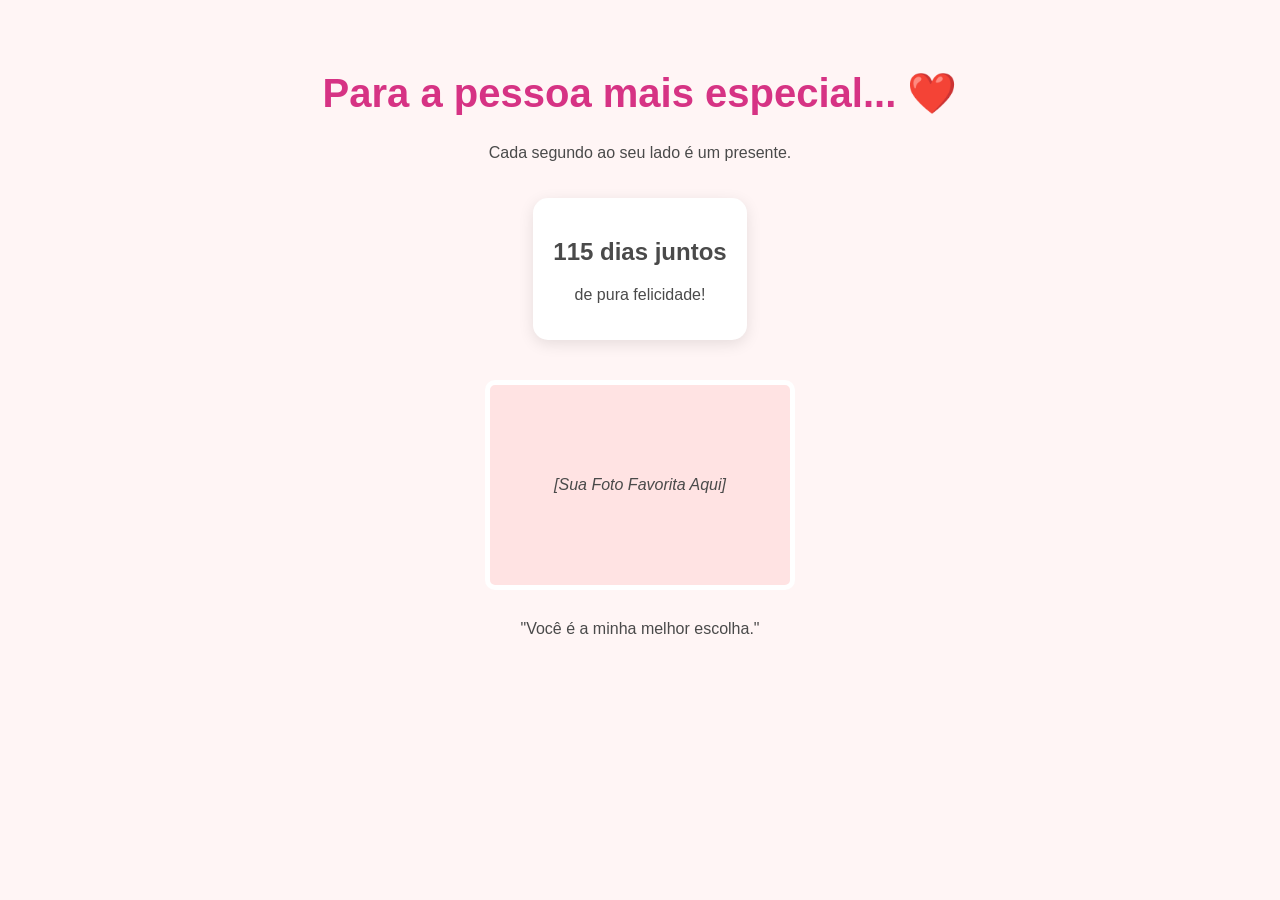
==== index.html @ 163e94c9 "test" ====
<!DOCTYPE html>
<html lang="pt-br">
<head>
    <meta charset="UTF-8">
    <meta name="viewport" content="width=device-width, initial-scale=1.0">
    <title>Para Meu Amor</title>
    <style>
        body {
            background-color: #fff5f5;
            font-family: 'Segoe UI', Tahoma, Geneva, Verdana, sans-serif;
            color: #4a4a4a;
            text-align: center;
            margin: 0;
            padding: 20px;
        }
        .header {
            margin-top: 50px;
            animation: fadeIn 2s;
        }
        h1 { color: #d63384; font-size: 2.5em; }
        
        .counter {
            background: white;
            padding: 20px;
            border-radius: 15px;
            box-shadow: 0 4px 15px rgba(0,0,0,0.1);
            display: inline-block;
            margin: 20px 0;
        }
        
        .photo-placeholder {
            width: 80%;
            max-width: 300px;
            height: 200px;
            background: #ffe3e3;
            margin: 20px auto;
            border: 5px solid white;
            border-radius: 10px;
            display: flex;
            align-items: center;
            justify-content: center;
            font-style: italic;
        }

        @keyframes fadeIn { from { opacity: 0; } to { opacity: 1; } }
    </style>
</head>
<body>

    <div class="header">
        <h1>Para a pessoa mais especial... ❤️</h1>
        <p>Cada segundo ao seu lado é um presente.</p>
    </div>

    <div class="counter">
        <h2 id="timer">Carregando nosso tempo...</h2>
        <p>de pura felicidade!</p>
    </div>

    <div class="photo-placeholder">
        [Sua Foto Favorita Aqui]
    </div>

    <p style="margin-top: 30px;">"Você é a minha melhor escolha."</p>

    <script>
      
        const dataInicio = new Date(2025, 19, 12); 

        function atualizarContador() {
            const agora = new Date();
            const diferenca = agora - dataInicio;
            
            const dias = Math.floor(diferenca / (1000 * 60 * 60 * 24));
            document.getElementById('timer').innerText = dias + " dias juntos";
        }
        setInterval(atualizarContador, 1000);
        atualizarContador();
    </script>
</body>
</html>
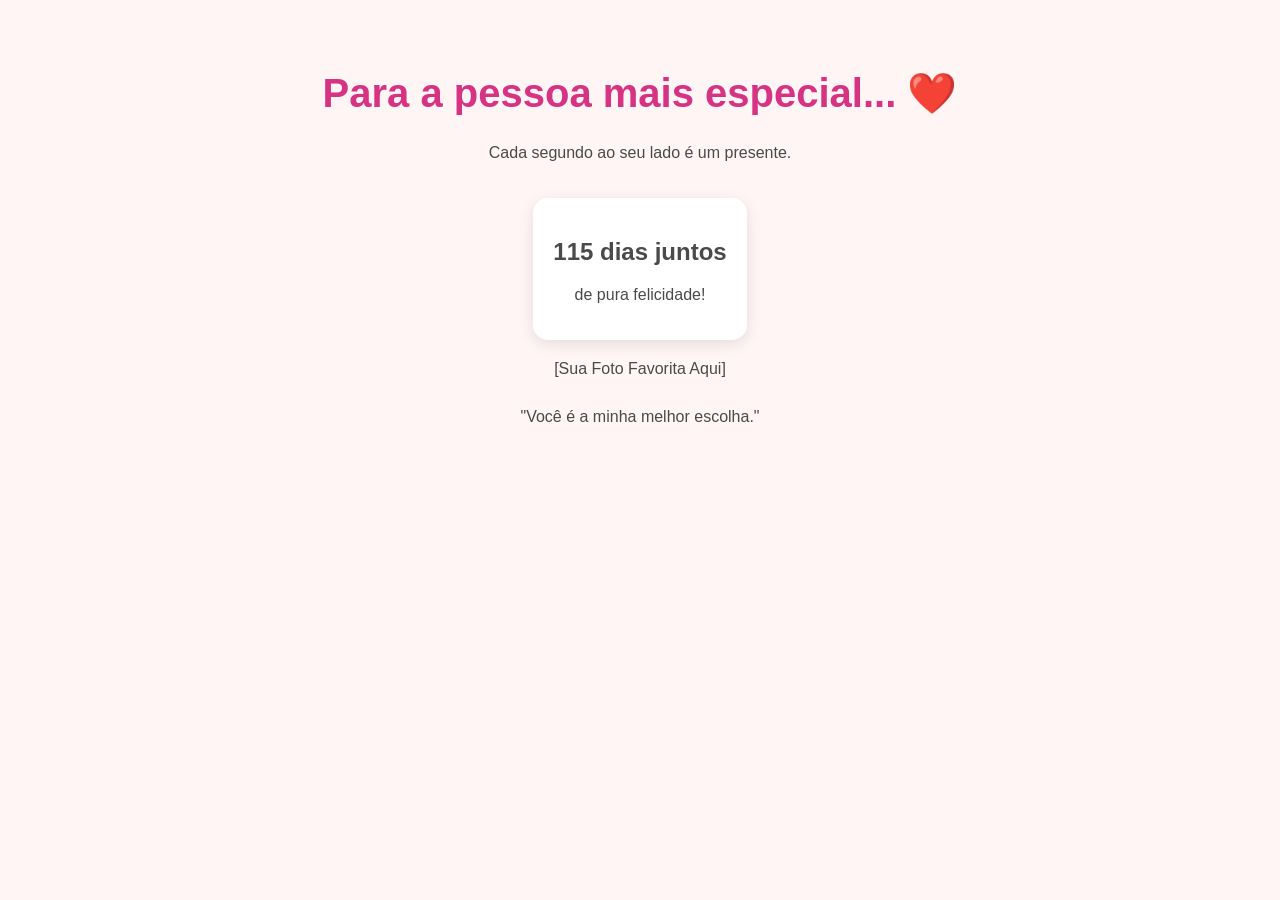
==== commit c6d2642e: "Update index.html removed img" ====
--- a/index.html
+++ b/index.html
@@ -26,20 +26,6 @@
             box-shadow: 0 4px 15px rgba(0,0,0,0.1);
             display: inline-block;
             margin: 20px 0;
-        }
-        
-        .photo-placeholder {
-            width: 80%;
-            max-width: 300px;
-            height: 200px;
-            background: #ffe3e3;
-            margin: 20px auto;
-            border: 5px solid white;
-            border-radius: 10px;
-            display: flex;
-            align-items: center;
-            justify-content: center;
-            font-style: italic;
         }
 
         @keyframes fadeIn { from { opacity: 0; } to { opacity: 1; } }
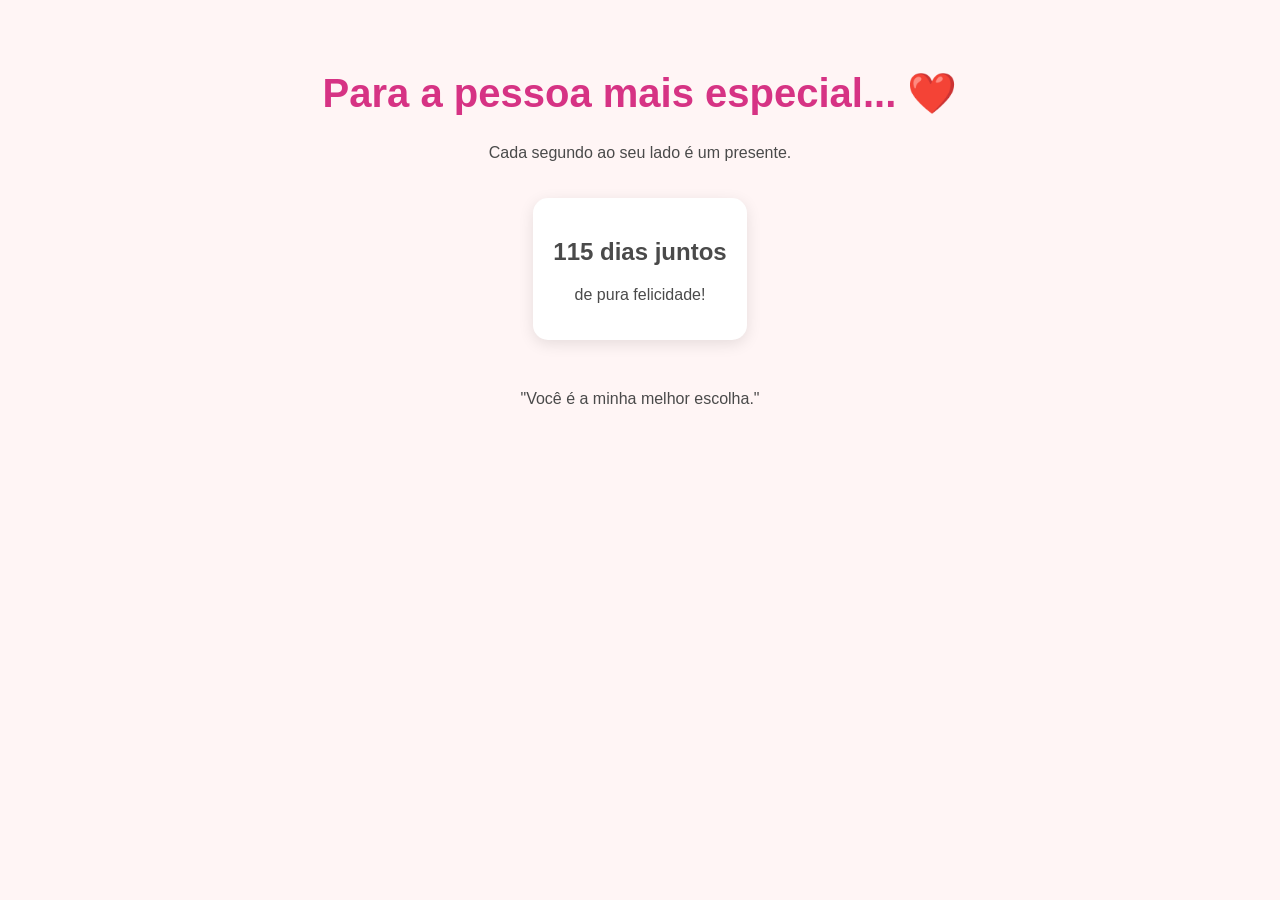
==== commit 9dfa8675: "removed img text" ====
--- a/index.html
+++ b/index.html
@@ -43,10 +43,6 @@
         <p>de pura felicidade!</p>
     </div>
 
-    <div class="photo-placeholder">
-        [Sua Foto Favorita Aqui]
-    </div>
-
     <p style="margin-top: 30px;">"Você é a minha melhor escolha."</p>
 
     <script>
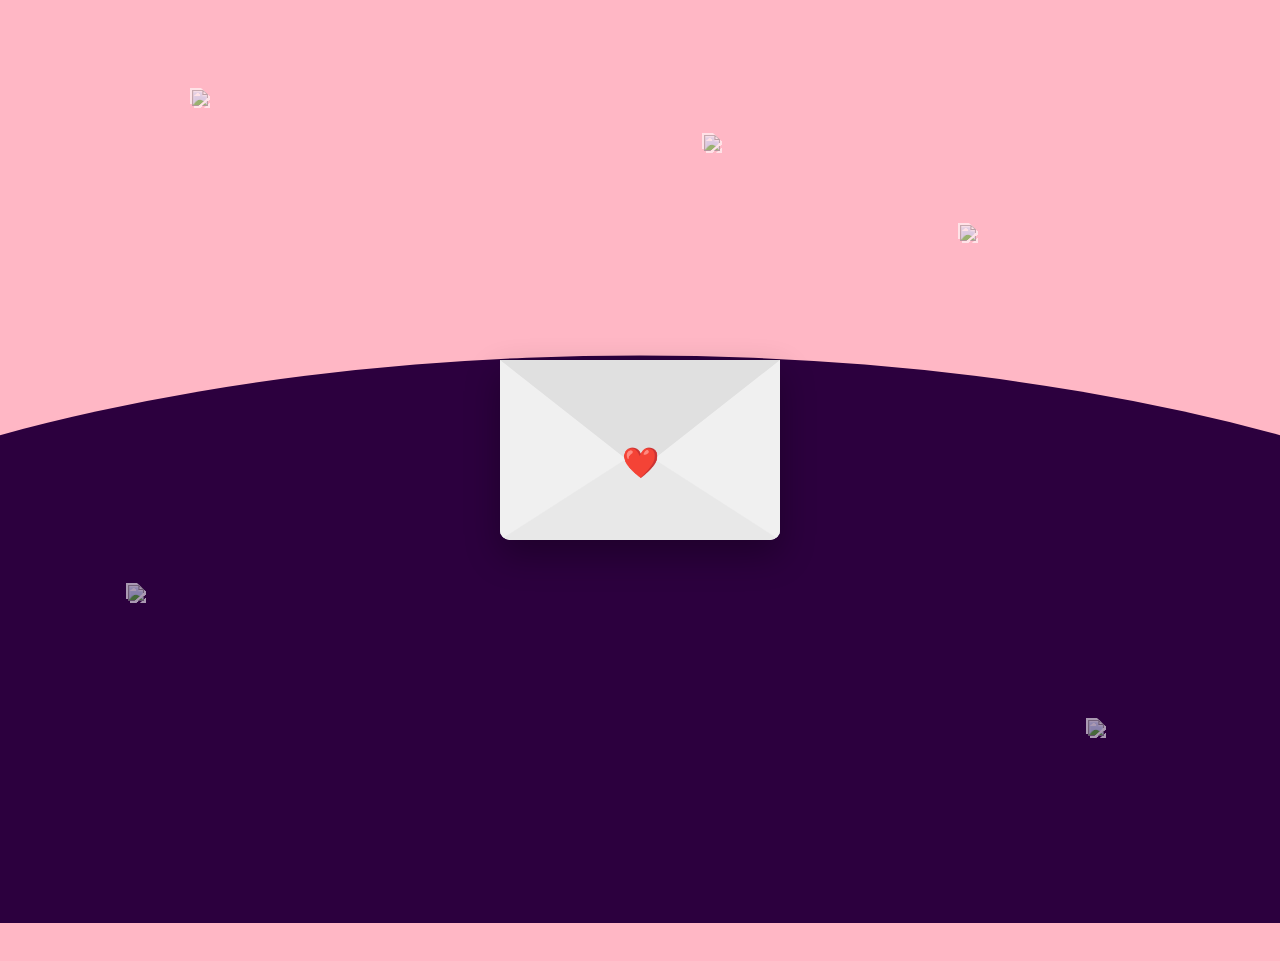
==== commit 93e019f3: "updated" ====
--- a/index.html
+++ b/index.html
@@ -1,63 +1,46 @@
 <!DOCTYPE html>
-<html lang="pt-br">
+<html lang="pt">
 <head>
+  <link rel="icon" type="image x-icon" href="https://cdn.discordapp.com/attachments/1448831843595063358/1463605206045692061/1769020982557.png?ex=69727011&is=69711e91&hm=f08355a422989aaeec863724671b0b482a211262b5e7b61815a9eff0c10bd11d&">
     <meta charset="UTF-8">
     <meta name="viewport" content="width=device-width, initial-scale=1.0">
-    <title>Para Meu Amor</title>
-    <style>
-        body {
-            background-color: #fff5f5;
-            font-family: 'Segoe UI', Tahoma, Geneva, Verdana, sans-serif;
-            color: #4a4a4a;
-            text-align: center;
-            margin: 0;
-            padding: 20px;
-        }
-        .header {
-            margin-top: 50px;
-            animation: fadeIn 2s;
-        }
-        h1 { color: #d63384; font-size: 2.5em; }
-        
-        .counter {
-            background: white;
-            padding: 20px;
-            border-radius: 15px;
-            box-shadow: 0 4px 15px rgba(0,0,0,0.1);
-            display: inline-block;
-            margin: 20px 0;
-        }
-
-        @keyframes fadeIn { from { opacity: 0; } to { opacity: 1; } }
-    </style>
+    <title>Pra você bruxa...</title>
+    <link rel="stylesheet" border="0" href="style.css">
 </head>
 <body>
 
-    <div class="header">
-        <h1>Para a pessoa mais especial... ❤️</h1>
-        <p>Cada segundo ao seu lado é um presente.</p>
-    </div>
+    <div class="envelope-wrapper" onclick="abrirEnvelope()">
+        <div class="envelope" id="meuEnvelope">
+            
+            <div class="sticker sticker-foto"></div>    
+            <div class="sticker sticker-extra-1"></div> 
+            <div class="sticker sticker-extra-2"></div> 
+            <div class="sticker sticker-extra-3"></div> 
+            <div class="heart-sticker"></div>
+            
+            <div class="letter-preview">
+                <div class="bow">🎀</div>
+                <p class="titulo-carta">Cattt</p>
+                <div class="mensagem-texto">
+                    Desde o dia que se conhecemos, Você foi mudando minha vida, melhorou ela..<br>
+                    Você é está cada vez mais virando a pessoa mais importante na minha vida, por motivos óbvios, Você passa tempo comigo, Você me ajuda, conversa e me eneina coisas novas sempre<br>
+                </div>
+                <div class="linhas-decorativas"></div>
+            </div>
 
-    <div class="counter">
-        <h2 id="timer">Carregando nosso tempo...</h2>
-        <p>de pura felicidade!</p>
-    </div>
+        </div> 
+    </div> 
 
-    <p style="margin-top: 30px;">"Você é a minha melhor escolha."</p>
+<div class="stars-container">
+    <img src="https://cdn.discordapp.com/attachments/1365431048741326941/1463606361135906856/1769021332765.png?ex=69727124&is=69711fa4&hm=360b80fdfd059a74c070b98d0a022710e89cf91bbd034e6809d70ffc9fec32f6&" class="star" style="top: 10%; left: 15%; width: 40px;">
+    <img src="https://cdn.discordapp.com/attachments/1448831843595063358/1463605206045692061/1769020982557.png?ex=69727011&is=69711e91&hm=f08355a422989aaeec863724671b0b482a211262b5e7b61815a9eff0c10bd11d&" class="star" style="top: 25%; left: 75%; width: 35px;">
+    <img src="https://cdn.discordapp.com/attachments/1448831843595063358/1463605206443884737/1769021012252.png?ex=69727011&is=69711e91&hm=294dccc605b8e90ee719c88c038c888c86c3cbd5f9af198684e0ed53449fd4a3&" class="star" style="top: 65%; left: 10%; width: 45px;">
+    <img src="https://cdn.discordapp.com/attachments/1365431048741326941/1463606361135906856/1769021332765.png?ex=69727124&is=69711fa4&hm=360b80fdfd059a74c070b98d0a022710e89cf91bbd034e6809d70ffc9fec32f6&" class="star" style="top: 80%; left: 85%; width: 38px;">
+    <img src="https://cdn.discordapp.com/attachments/1365431048741326941/1463606918504513760/1769021471698.png?ex=697271a9&is=69712029&hm=47b2dd3b57f7ae8e64d5bd14efee615591d3c9b6ee93304a89190c25116545d7&" class="star" style="top: 15%; left: 55%; width: 30px;">
+</div>
 
-    <script>
-      
-        const dataInicio = new Date(2025, 19, 12); 
+    <div class="bottom-wave"></div>
 
-        function atualizarContador() {
-            const agora = new Date();
-            const diferenca = agora - dataInicio;
-            
-            const dias = Math.floor(diferenca / (1000 * 60 * 60 * 24));
-            document.getElementById('timer').innerText = dias + " dias juntos";
-        }
-        setInterval(atualizarContador, 1000);
-        atualizarContador();
-    </script>
+    <script src="script.js"></script>
 </body>
 </html>
--- a/style.css
+++ b/style.css
@@ -0,0 +1,217 @@
+:root {
+    --kitty-pink: #ffb7c5;
+    --kuromi-purple: #2c003e;
+    --kuromi-accent: #b162cf;
+    --white: #ffffff;
+    --envelope-color: #f0f0f0;
+    --kitty-border: #ff4d6d;
+}
+
+body {
+    margin: 0;
+    padding: 0;
+    font-family: 'Arial', sans-serif;
+    background-color: var(--kitty-pink); /* Fundo base (a parte de cima) */
+    display: flex;
+    justify-content: center;
+    align-items: center;
+    height: 100vh;
+    overflow: hidden;
+    position: relative; /* Necessário para posicionar a onda */
+}
+
+/* --- ONDA INFERIOR ROXA --- */
+.bottom-wave {
+    position: absolute;
+    bottom: 60;
+    left: 0;
+    width: 100%;
+    height: 105%; /* Ajuste a altura para subir ou descer a onda */
+    background-color: var(--kuromi-purple);
+    z-index: 1; /* Fica atrás do envelope */
+    /* Cria a forma de onda com clip-path */
+    clip-path: ellipse(90% 50% at 50% 90%); /* Ajuste esses valores para mudar a "barriga" da onda */
+}
+
+
+/* --- ENVELOPE --- */
+.envelope-wrapper {
+    position: relative;
+    cursor: pointer;
+    animation: flutuarSuave 3s ease-in-out infinite;
+    z-index: 10; /* Garante que o envelope fique sobre a onda */
+}
+
+.envelope {
+    position: relative;
+    width: 280px;
+    height: 180px;
+    background: var(--envelope-color);
+    border-radius: 0 0 10px 10px;
+    box-shadow: 0 15px 35px rgba(0,0,0,0.3);
+    overflow: hidden; 
+}
+
+.envelope::before {
+    content: "";
+    position: absolute;
+    top: 0;
+    left: 0;
+    border-left: 140px solid transparent;
+    border-right: 140px solid transparent;
+    border-top: 110px solid #e0e0e0;
+    transform-origin: top;
+    transition: transform 0.6s ease;
+    z-index: 5;
+}
+
+.envelope::after {
+    content: "";
+    position: absolute;
+    bottom: 0;
+    left: 0;
+    width: 0;
+    height: 0;
+    border-left: 140px solid var(--envelope-color);
+    border-right: 140px solid var(--envelope-color);
+    border-top: 100px solid transparent;
+    border-bottom: 90px solid #e8e8e8;
+    z-index: 4;
+}
+
+/* CARTA */
+.letter-preview {
+    position: absolute;
+    bottom: 0;
+    left: 10px;
+    right: 10px;
+    height: 160px;
+    background: var(--white);
+    border: 3px solid var(--kitty-pink);
+    border-radius: 10px;
+    text-align: center;
+    padding: 10px;
+    color: var(--kitty-border);
+    font-family: 'Comic Sans MS', sans-serif;
+    z-index: 2;
+    transition: transform 0.8s cubic-bezier(0.175, 0.885, 0.32, 1.275);
+    display: flex;
+    flex-direction: column;
+    justify-content: center;
+    box-sizing: border-box;
+}
+
+.titulo-carta { margin: 0; font-size: 16px; font-weight: bold; }
+.mensagem-texto { font-size: 13px; line-height: 1.2; color: #444; margin: 5px 0; }
+
+/* ESTADO ABERTO */
+.envelope.open { overflow: visible; }
+.envelope.open::before { transform: rotateX(180deg); z-index: 1; }
+.envelope.open .letter-preview { transform: translateY(-130px); z-index: 6; }
+
+/* SELO */
+.heart-sticker {
+    position: absolute;
+    top: 85px;
+    left: 50%;
+    transform: translateX(-50%);
+    font-size: 30px;
+    z-index: 6;
+    transition: opacity 0.3s;
+}
+.heart-sticker::after { content: "❤️"; }
+.envelope.open .heart-sticker { opacity: 0; }
+
+/* --- SEÇÃO DE ADESIVOS (STICKERS) --- */
+.sticker {
+    position: absolute;
+    background-size: contain;
+    background-repeat: no-repeat;
+    background-position: center;
+    z-index: 10;
+    filter: drop-shadow(2px 2px 0 white) drop-shadow(-2px -2px 0 white) drop-shadow(0 4px 6px rgba(0,0,0,0.2));
+    transition: transform 0.3s ease;
+}
+
+.sticker:hover { transform: scale(1.1) rotate(0deg); }
+
+.sticker-foto {
+    width: 90px;
+    height: 90px;
+    left: -15px;
+    bottom: 20px;
+    transform: rotate(-12deg);
+    background-image: url('https://cdn.discordapp.com/attachments/1365431048741326941/1463190658251755721/file_00000000d188720ea12eaf13482d6393.png?ex=69723f7d&is=6970edfd&hm=95a8e264ef2337681eb97c544fb0b9dfd1a5909e735fd7adac33655f09895703&');
+}
+
+.sticker-extra-1 {
+    width: 40px;
+    height: 40px;
+    top: 40px;
+    right: 10px;
+    transform: rotate(15deg);
+    background-image: url('https://cdn.discordapp.com/attachments/1365431048741326941/1463190670591135840/file_00000000d218720e8ca98f5325503c10.png?ex=69723f80&is=6970ee00&hm=603c4abd0f8c0aa400a8133f9467b2dcab66388b794f4c3b4b8028784bb58fd0&');
+}
+
+.sticker-extra-2 {
+    width: 35px;
+    height: 35px;
+    bottom: 15px;
+    right: 20px;
+    transform: rotate(-10deg);
+    background-image: url('https://cdn.discordapp.com/attachments/1365431048741326941/1463593987515351247/1769018380577.png?ex=6972659e&is=6971141e&hm=7fa843c0045ace9b83c45b0d1e680b0751235304202a30d6513d8e3bd7f89540&');
+}
+
+.sticker-extra-3 {
+  width: 45px;
+  height: 50px;
+  bottom: 35px;
+  left: 70px;
+  transform: rotate(-15deg);
+  background-image: url('https://cdn.discordapp.com/attachments/1365431048741326941/1463606918504513760/1769021471698.png?ex=697271a9&is=69712029&hm=47b2dd3b57f7ae8e64d5bd14efee615591d3c9b6ee93304a89190c25116545d7&');
+}
+
+/* ANIMAÇÕES */
+@keyframes flutuarSuave {
+    0%, 100% { transform: translateY(0px); filter: drop-shadow(0 15px 10px rgba(0,0,0,0.2)); }
+    50% { transform: translateY(-25px); filter: drop-shadow(0 40px 20px rgba(0,0,0,0.1)); }
+}
+
+.bow { font-size: 20px; }
+.linhas-decorativas {
+    margin: 5px auto;
+    width: 80%;
+    height: 20px;
+    background: repeating-linear-gradient(to bottom, transparent, transparent 5px, var(--kitty-pink) 6px);
+    opacity: 0.2;
+}
+
+.stars-container {
+    position: absolute;
+    top: 0;
+    left: 0;
+    width: 100%;
+    height: 100%;
+    pointer-events: none;
+    z-index: 2; /* Fica atrás do envelope, mas na frente do fundo */
+}
+
+.star {
+    position: absolute;
+    /* Adiciona a bordinha branca para parecer adesivo */
+    filter: drop-shadow(2px 2px 0 white) drop-shadow(-2px -2px 0 white);
+    /* Faz elas ficarem pulsando suavemente no fundo */
+    animation: piscar 3s ease-in-out infinite;
+    opacity: 0.6;
+}
+
+@keyframes piscar {
+    0%, 100% { 
+        opacity: 0.4; 
+        transform: scale(0.9) rotate(0deg); 
+    }
+    50% { 
+        opacity: 0.8; 
+        transform: scale(1.1) rotate(10deg); 
+    }
+}
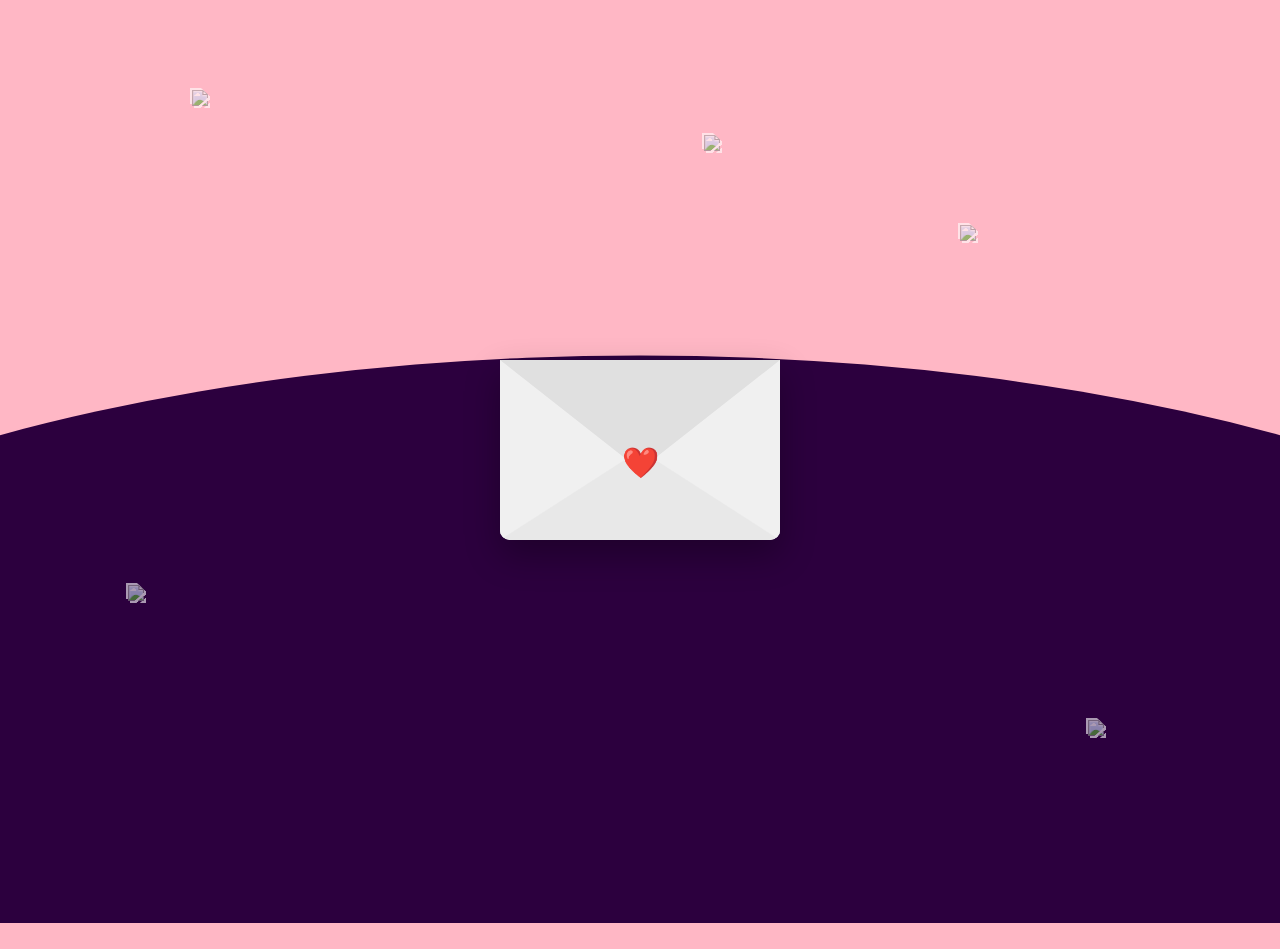
==== commit 18839cf1: "Add files via upload" ====
--- a/index.html
+++ b/index.html
@@ -1,7 +1,7 @@
 <!DOCTYPE html>
 <html lang="pt">
 <head>
-  <link rel="icon" type="image x-icon" href="https://cdn.discordapp.com/attachments/1448831843595063358/1463605206045692061/1769020982557.png?ex=69727011&is=69711e91&hm=f08355a422989aaeec863724671b0b482a211262b5e7b61815a9eff0c10bd11d&">
+  <link rel="icon" type="image x-icon" href="image/favicon.png">
     <meta charset="UTF-8">
     <meta name="viewport" content="width=device-width, initial-scale=1.0">
     <title>Pra você bruxa...</title>
@@ -32,11 +32,11 @@
     </div> 
 
 <div class="stars-container">
-    <img src="https://cdn.discordapp.com/attachments/1365431048741326941/1463606361135906856/1769021332765.png?ex=69727124&is=69711fa4&hm=360b80fdfd059a74c070b98d0a022710e89cf91bbd034e6809d70ffc9fec32f6&" class="star" style="top: 10%; left: 15%; width: 40px;">
-    <img src="https://cdn.discordapp.com/attachments/1448831843595063358/1463605206045692061/1769020982557.png?ex=69727011&is=69711e91&hm=f08355a422989aaeec863724671b0b482a211262b5e7b61815a9eff0c10bd11d&" class="star" style="top: 25%; left: 75%; width: 35px;">
-    <img src="https://cdn.discordapp.com/attachments/1448831843595063358/1463605206443884737/1769021012252.png?ex=69727011&is=69711e91&hm=294dccc605b8e90ee719c88c038c888c86c3cbd5f9af198684e0ed53449fd4a3&" class="star" style="top: 65%; left: 10%; width: 45px;">
-    <img src="https://cdn.discordapp.com/attachments/1365431048741326941/1463606361135906856/1769021332765.png?ex=69727124&is=69711fa4&hm=360b80fdfd059a74c070b98d0a022710e89cf91bbd034e6809d70ffc9fec32f6&" class="star" style="top: 80%; left: 85%; width: 38px;">
-    <img src="https://cdn.discordapp.com/attachments/1365431048741326941/1463606918504513760/1769021471698.png?ex=697271a9&is=69712029&hm=47b2dd3b57f7ae8e64d5bd14efee615591d3c9b6ee93304a89190c25116545d7&" class="star" style="top: 15%; left: 55%; width: 30px;">
+    <img src="image/balao.png" class="star" style="top: 10%; left: 15%; width: 40px;">
+    <img src="image/favicon.png" class="star" style="top: 25%; left: 75%; width: 35px;">
+    <img src="image/laco.png" class="star" style="top: 65%; left: 10%; width: 45px;">
+    <img src="image/cabeca.png" class="star" style="top: 80%; left: 85%; width: 38px;">
+    <img src="image/cavera.png" class="star" style="top: 15%; left: 55%; width: 30px;">
 </div>
 
     <div class="bottom-wave"></div>
--- a/style.css
+++ b/style.css
@@ -141,7 +141,7 @@
     left: -15px;
     bottom: 20px;
     transform: rotate(-12deg);
-    background-image: url('https://cdn.discordapp.com/attachments/1365431048741326941/1463190658251755721/file_00000000d188720ea12eaf13482d6393.png?ex=69723f7d&is=6970edfd&hm=95a8e264ef2337681eb97c544fb0b9dfd1a5909e735fd7adac33655f09895703&');
+    background-image: url('image/malandra.png');
 }
 
 .sticker-extra-1 {
@@ -150,7 +150,7 @@
     top: 40px;
     right: 10px;
     transform: rotate(15deg);
-    background-image: url('https://cdn.discordapp.com/attachments/1365431048741326941/1463190670591135840/file_00000000d218720e8ca98f5325503c10.png?ex=69723f80&is=6970ee00&hm=603c4abd0f8c0aa400a8133f9467b2dcab66388b794f4c3b4b8028784bb58fd0&');
+    background-image: url('image/fofa2.png');
 }
 
 .sticker-extra-2 {
@@ -159,7 +159,7 @@
     bottom: 15px;
     right: 20px;
     transform: rotate(-10deg);
-    background-image: url('https://cdn.discordapp.com/attachments/1365431048741326941/1463593987515351247/1769018380577.png?ex=6972659e&is=6971141e&hm=7fa843c0045ace9b83c45b0d1e680b0751235304202a30d6513d8e3bd7f89540&');
+    background-image: url('image/fofa.png');
 }
 
 .sticker-extra-3 {
@@ -168,7 +168,7 @@
   bottom: 35px;
   left: 70px;
   transform: rotate(-15deg);
-  background-image: url('https://cdn.discordapp.com/attachments/1365431048741326941/1463606918504513760/1769021471698.png?ex=697271a9&is=69712029&hm=47b2dd3b57f7ae8e64d5bd14efee615591d3c9b6ee93304a89190c25116545d7&');
+  background-image: url('image/cavera.png');
 }
 
 /* ANIMAÇÕES */
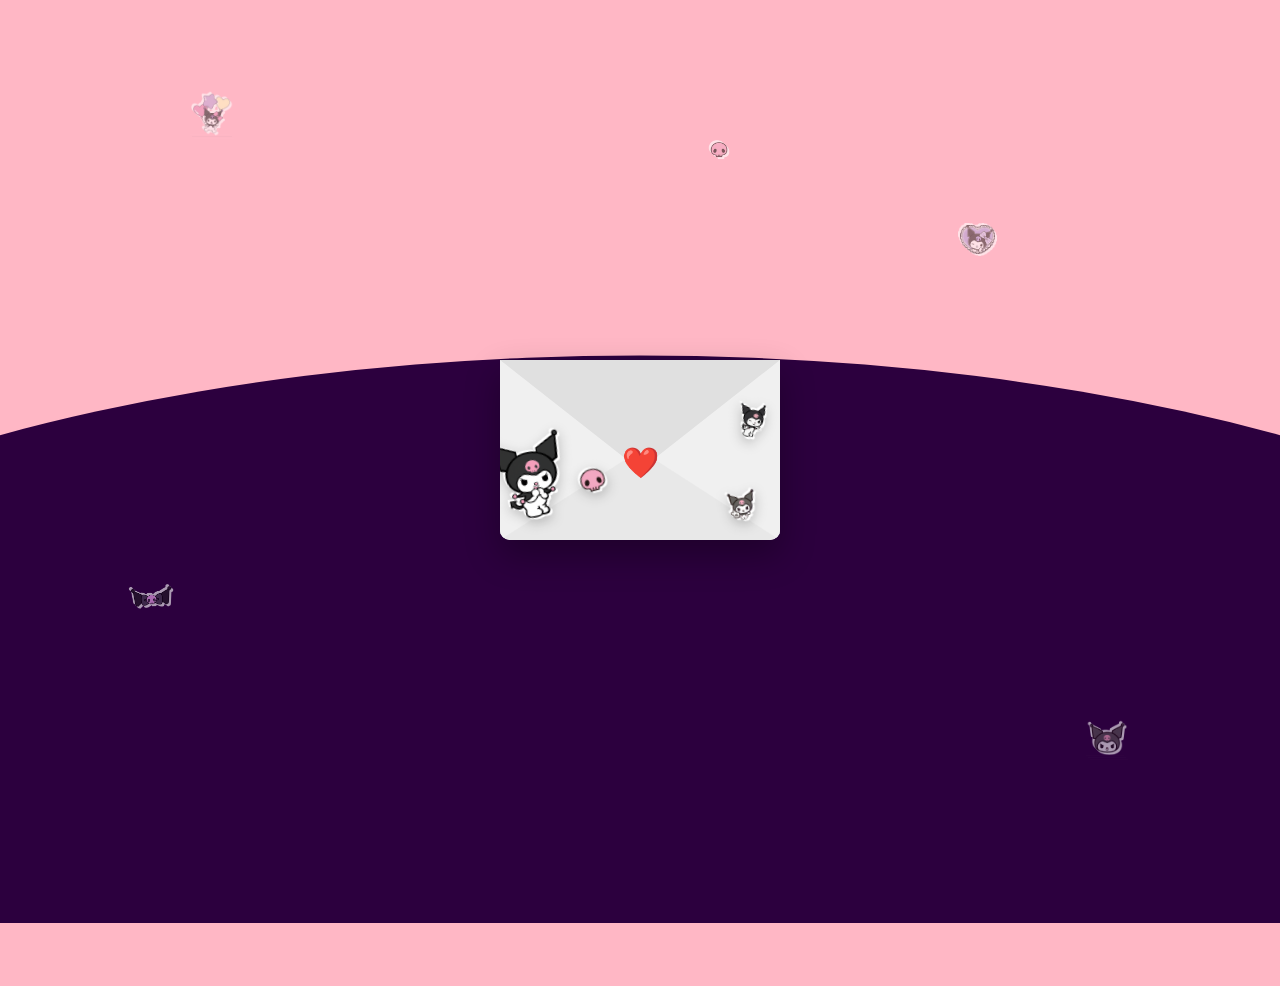
==== commit d9b09169: "Update index.html" ====
--- a/index.html
+++ b/index.html
@@ -20,7 +20,7 @@
             
             <div class="letter-preview">
                 <div class="bow">🎀</div>
-                <p class="titulo-carta">Cattt</p>
+                <p class="titulo-carta">aru</p>
                 <div class="mensagem-texto">
                     Desde o dia que se conhecemos, Você foi mudando minha vida, melhorou ela..<br>
                     Você é está cada vez mais virando a pessoa mais importante na minha vida, por motivos óbvios, Você passa tempo comigo, Você me ajuda, conversa e me eneina coisas novas sempre<br>
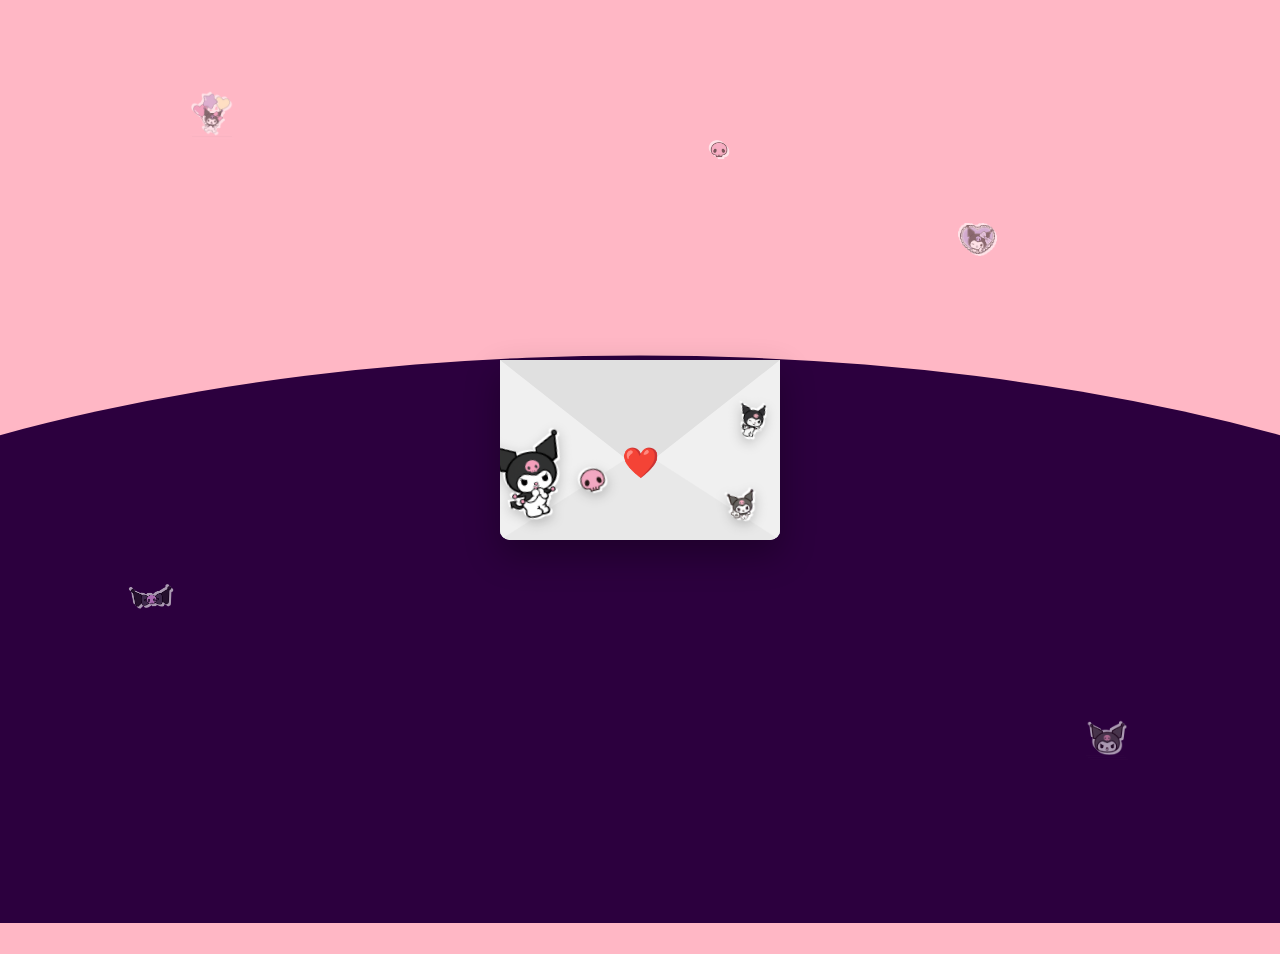
==== commit fb266320: "title change" ====
--- a/index.html
+++ b/index.html
@@ -20,7 +20,7 @@
             
             <div class="letter-preview">
                 <div class="bow">🎀</div>
-                <p class="titulo-carta">aru</p>
+                <p class="titulo-carta">catt</p>
                 <div class="mensagem-texto">
                     Desde o dia que se conhecemos, Você foi mudando minha vida, melhorou ela..<br>
                     Você é está cada vez mais virando a pessoa mais importante na minha vida, por motivos óbvios, Você passa tempo comigo, Você me ajuda, conversa e me eneina coisas novas sempre<br>
